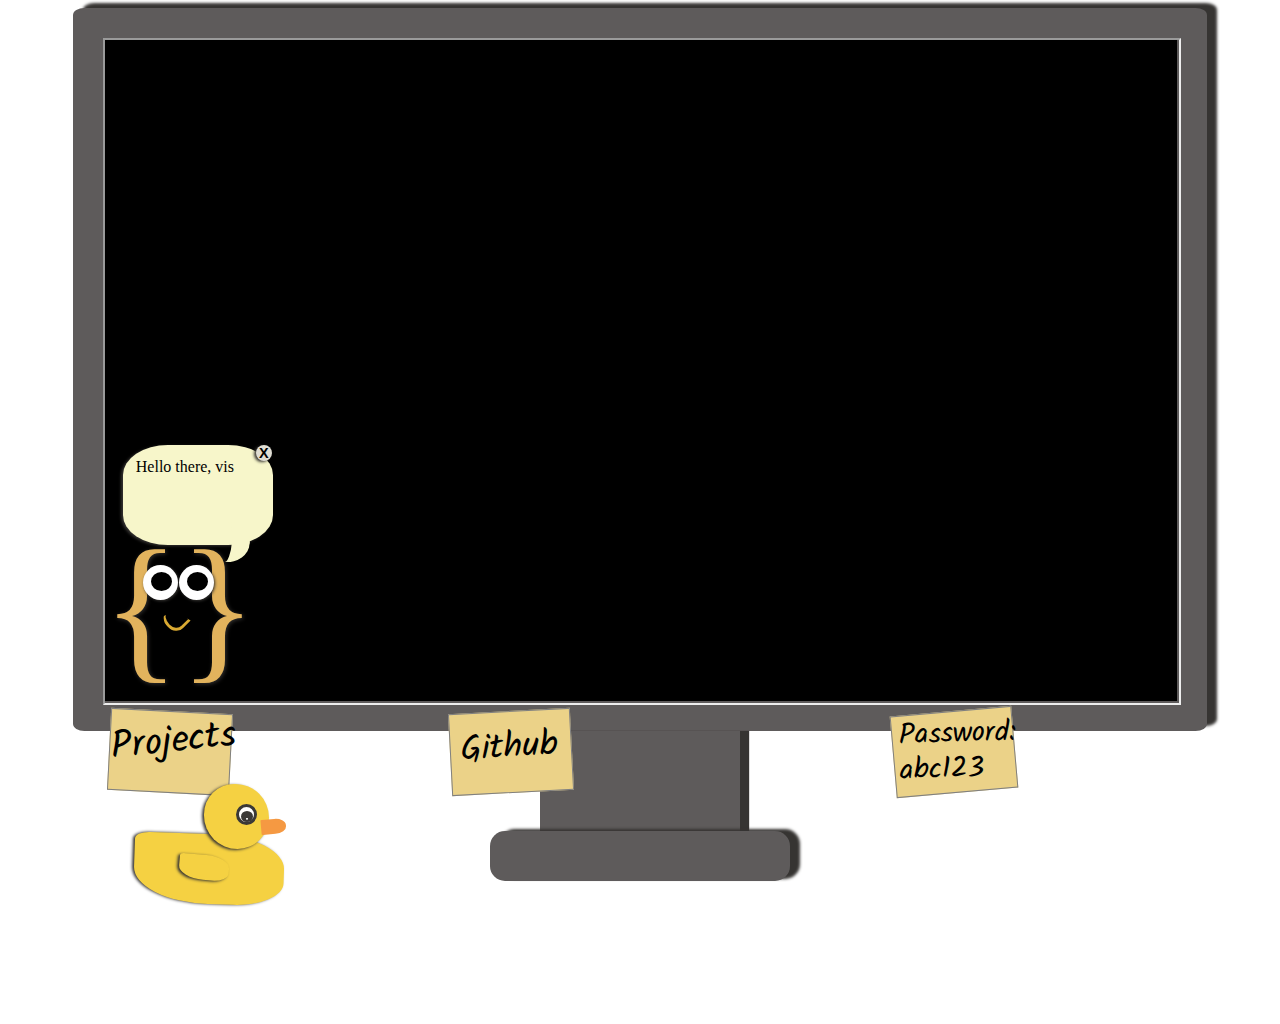
==== archived/index.html @ d53f1fcb "New layout done, but grid needs to be redone to accommodate headers" ====
<html>
	<head>
		<title>My site</title>
		<link rel="stylesheet" href="index.css">
		<link rel="preconnect" href="https://fonts.gstatic.com">
<link href="https://fonts.googleapis.com/css2?family=Kalam:wght@300&display=swap" rel="stylesheet">
	</head>
	<body onload="page_loaded()">
		<div class="entire-display">
			<div class="computer-monitor">
				<div class="computer-screen">
					<!-- The text can go over the iframe... I think -->
					<iframe id="computer-screen-frame"
						width="100%"
						height="100%"
						name="screen"
						sandbox="allow-top-navigation allow-same-origin allow-scripts allow-popups"
						src="about:blank">
					</iframe>
					<div class="computer-text" id="computer-text">
						<noscript>This site might not work correctly without Javascript.  If you'd like, you can visit the original/vanilla site <a href="https://sheyin.github.io/projects.html" target="_top">here</a>.</noscript>
					</div>
					<div class="mascot" id="mascot">
						<div class="mascot-body">
							{}
							<div class="mascot-eye mascot-eye-left">
								<div class="mascot-pupil"></div>
							</div>
							<div class="mascot-eye mascot-eye-right">
								<div class="mascot-pupil"></div>
							</div>
							<div class="mascot-mouth"></div>
						</div>
						<div class="mascot-speech-bubble">
							<div class="mascot-close" onClick="close_mascot()"><span class="mascot-close-text">X</span></div>
							<div class="mascot-speech-bubble-text" id="speech-bubble"></div>
							<div class="mascot-speech-bubble-line"></div>
						</div>
					</div>
				</div>

				<div class="post-it-notes">
					<a href="https://sheyin.github.io/projects.html" target="screen" onClick="project_note()">
						<div class="post-it-note projects-link">
							<div id="projects">Projects</div>
						</div>
					</a>
					<a href="https://github.com/Sheyin/" target="_new" onClick="github_note()">
						<div class="post-it-note github-link">
							<div id="github">Github</div>
						</div>
					</a>
					<a href="#" onClick="secret_note()">
						<div class="post-it-note top-secret-link">
							<div id="top-secret">Password: <br /> abc123</div>
						</div>
					</a>
				</div>
				<div class="computer-stand">
					<div class="computer-stand-neck"></div>
					<div class="computer-stand-base"></div>
				</div>
			</div>


			<div class="rubber-ducky">
				<div class="rubber-ducky-head" onClick="duck_clicked()">
					<div class="rubber-ducky-beak" onClick="duck_clicked()"></div>
					<div class="rubber-ducky-eye" onClick="duck_clicked()">
						<div class="rubber-ducky-pupil" onClick="duck_clicked()"></div>
					</div>
				</div>
				<div class="rubber-ducky-body" onClick="duck_clicked()">
					<div class="rubber-ducky-wing" onClick="duck_clicked()"></div>
				</div>
			</div>

		</div>
	</body>

	<audio id="audio_quack" src="audio/quack.wav" preload="auto"></audio>
	<script src="new_script.js"></script>
</html>
---- archived/index.css ----
.computer-monitor-old {
  width: 900px;
  height: 600px;
  background-color: #5e5b5b;
  padding: 30px;
  border-radius: 1%;
}

.computer-screen {
  width: 85%;
  height: 75%;
  background-color: black;
  border: 30px solid #5e5b5b;
  border-radius: 1%;
  z-index: 1;
  margin: auto;
  box-shadow: 10px -5px 3px #363432;
}

.computer-text {
  font-family: Arial;
  padding-top: 55px;
  padding-left: 10px;
  position: absolute;
  top: 0px;
  color: white;
  border-radius: 1%;
}

.computer-stand {
  margin: auto;
  z-index: -1;
}

.computer-stand-neck {
  width: 200px;
  height: 100px;
  background-color: #5e5b5b;
  margin: auto;
  box-shadow: 9px 0px 1px #363432;
  z-index: -1;
}

.computer-stand-base {
  width: 300px;
  height: 50px;
  background-color: #5e5b5b;
  border-radius: 15px;
  margin: auto;
  box-shadow: 10px -2px 3px #363432;
}

/* This is the vertical positining of all the post-its */
.post-it-notes {
  position: relative;
  top: -20px;
  color: #000000;
}

a:link {
  color: #000000;
}

a:visited {
  color: #000000;
}

/* mouse over link */
a:hover {
  color: #5ed5da;
}

.post-it-note {
  width: 120px;
  height: 80px;
  background-color: #ebd288;
  z-index: 5;
  position: absolute;
  border: 1px solid grey;
  font-family: "Kalam", cursive;
  cursor: pointer;
}

.projects-link {
  left: 8%;
  transform: rotate(3deg);
}

#projects {
  font-size: 38px;
  transform: rotate(-9deg);
}

.github-link {
  left: 35%;
  transform: rotate(-3deg);
}

#github {
  font-size: 35px;
  padding-left: 10px;
  padding-top: 15px;
  line-height: 1.2;
}

.top-secret-link {
  left: 70%;
  transform: rotate(-5deg);
}

#top-secret {
  font-size: 29px;
  line-height: 1.2;
  padding-left: 5px;
  padding-top: 5px;
  transform: rotate(3deg);
}

.mascot {
  z-index: 5;
  position: absolute;
  cursor: default;
}

.mascot-body {
  font-size: 10em;
  color: #e2b35d;
  text-shadow: 1px 1px 4px #363432;
  z-index: 5;
  padding-bottom: 30px;
  position: relative;
  bottom: 190px;
}

.mascot-eye {
  position: absolute;
  width: 35px;
  height: 35px;
  border-radius: 50%;
  background-color: #ffffff;
  border: 0px solid #3b3937;
  box-shadow: 1px 1px 3px #363432;
}

.mascot-eye-left {
  left: 40px;
  bottom: 130px;
}

.mascot-eye-right {
  left: 76px;
  bottom: 130px;
}

.mascot-pupil {
  position: relative;
  width: 10px;
  height: 10px;
  left: 8px;
  top: 7px;
  border-radius: 50%;
  background-color: #000000;
  border: solid black;
  border-width: 6px 5px 3px 6px;
}

.mascot-mouth {
  position: absolute;
  left: 60px;
  bottom: 100px;
  width: 20px;
  height: 17px;
  border-radius: 0 0% 50% 50%;
  border-top: 1px solid transparent;
  border-left: 1px solid transparent;
  border-right: 3px solid #d9a932;
  border-bottom: 3px solid #d9a932;
  transform: rotate(45deg);
}

.mascot-speech-bubble {
  width: 150px;
  height: 100px;
  background-color: #f7f6ca;
  position: relative;
  left: 20px;
  bottom: 475px;
  border-radius: 30%;
  box-shadow: -2px 1px 3px #363432;
}

.mascot-speech-bubble-text {
  color: #000000;
  z-index: 5;
  padding: 13px;
}

.mascot-close {
  width: 2ch;
  height: 2ch;
  position: absolute;
  left: 133px;
  top: 0px;
  border-radius: 50%;
  background-color: #e0ddd3;
  text-align: center;
  box-shadow: -2px 1px 3px #363432;
  cursor: pointer;
}

.mascot-close-text {
  font-size: 0.9rem;
  font-family: Arial;
  font-weight: bold;
}

.mascot-speech-bubble-line {
  width: 28px;
  height: 40px;
  position: absolute;
  left: 80px;
  top: 76px;
  border-radius: 0% 50% 50% 0%;
  border-top: 1px solid transparent;
  border-left: 1px solid transparent;
  border-right: 18px solid #f7f6ca;
  border-bottom: 0px solid #f7f6ca;
  transform: rotate(5deg);
}

.rubber-ducky {
  position: relative;
  left: 10%;
  bottom: 112px;
  z-index: 5;
}

.rubber-ducky-head {
  width: 65px;
  height: 65px;
  border-top-left-radius: 45px;
  border-top-right-radius: 50px;
  border-bottom-right-radius: 47px;
  border-bottom-left-radius: 50px;
  background-color: #f5d142;
  position: relative;
  left: 70px;
  top: 15px;
  box-shadow: -2px 1px 3px #363432;
  z-index: 3;
  cursor: pointer;
}

.rubber-ducky-beak {
  width: 25px;
  height: 15px;
  background-color: #f59942;
  border-top-left-radius: 5%;
  border-top-right-radius: 45%;
  border-bottom-right-radius: 45%;
  border-bottom-left-radius: 5%;
  transform: rotate(-5deg);
  position: relative;
  top: 35px;
  left: 57px;
}

.rubber-ducky-eye {
  width: 15px;
  height: 15px;
  background-color: #ffffff;
  border: 3px solid #3b3937;
  border-radius: 50%;
  position: relative;
  left: 32px;
  top: 5px;
}

.rubber-ducky-pupil {
  width: 2px;
  height: 2px;
  background-color: #ffffff;
  border: solid #3b3937;
  border-width: 7px 5px 2px 5px;
  border-radius: 50%;
  position: relative;
  left: 2px;
  top: 4px;
}

.rubber-ducky-body {
  width: 150px;
  height: 70px;
  background-color: #f5d142;
  border-top-left-radius: 10%;
  border-top-right-radius: 47%;
  border-bottom-right-radius: 33%;
  border-bottom-left-radius: 50%;
  transform: rotate(2deg);
  box-shadow: -2px 0px 3px #363432;
  cursor: pointer;
}

.rubber-ducky-wing {
  width: 50px;
  height: 25px;
  background-color: rubber-ducky-body;
  border: 0px solid #f59942;
  position: relative;
  left: 30%;
  top: 30%;
  border-top-left-radius: 10%;
  border-top-right-radius: 47%;
  border-bottom-right-radius: 33%;
  border-bottom-left-radius: 50%;
  transform: rotate(3deg);
  box-shadow: -2px 1px 3px #363432;
  z-index: 3;
}

/*# sourceMappingURL=index.css.map */
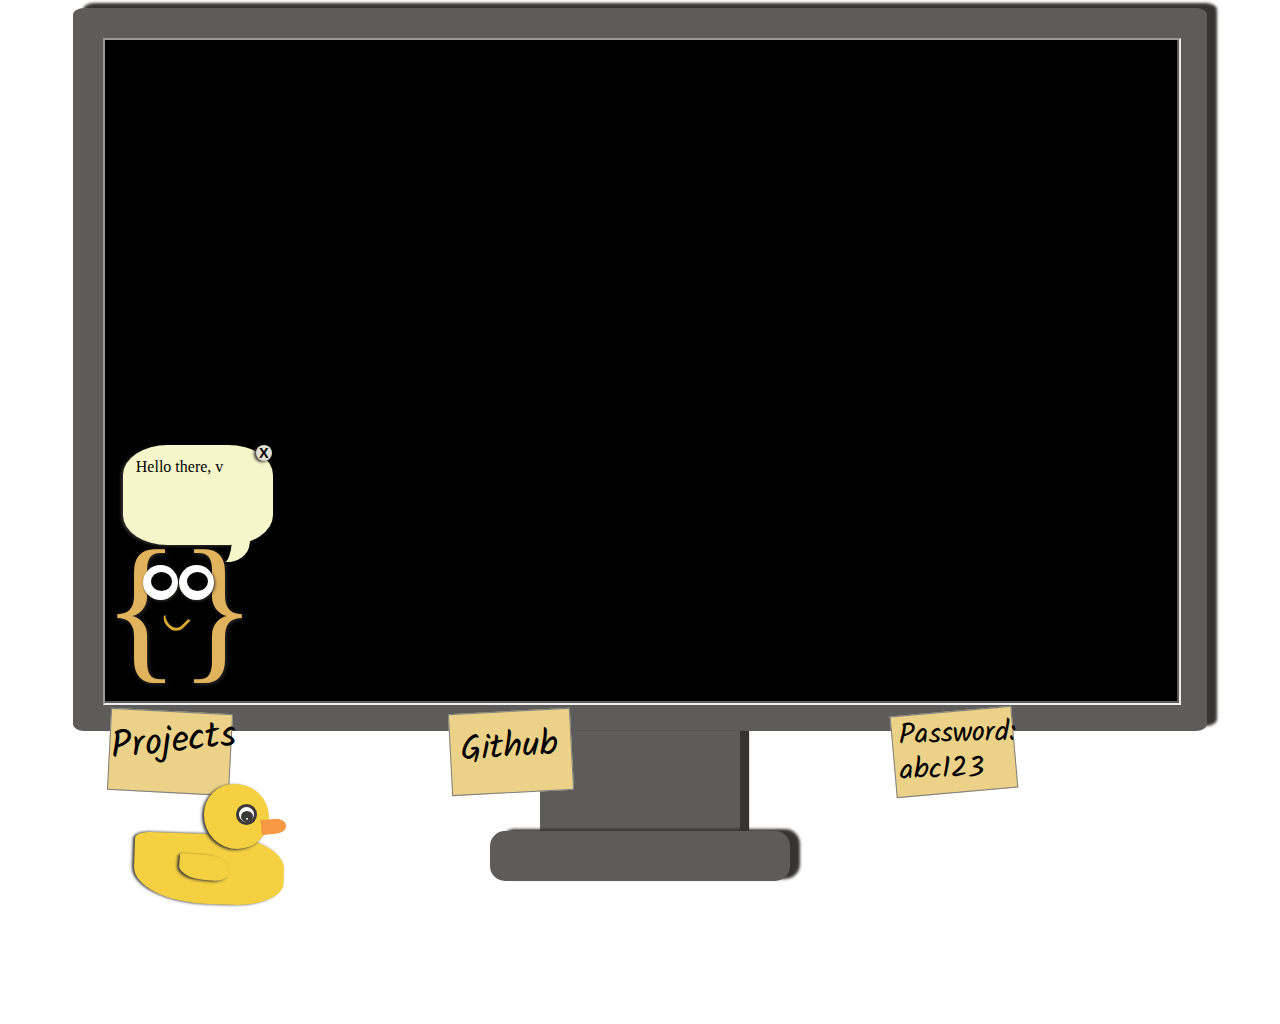
==== commit a8bfc08a: "Fixed archive links to use local url references instead of absolute.  Moved mgp stuff into miniproje" ====
--- a/archived/index.html
+++ b/archived/index.html
@@ -18,7 +18,7 @@
 						src="about:blank">
 					</iframe>
 					<div class="computer-text" id="computer-text">
-						<noscript>This site might not work correctly without Javascript.  If you'd like, you can visit the original/vanilla site <a href="https://sheyin.github.io/projects.html" target="_top">here</a>.</noscript>
+						<noscript>This site might not work correctly without Javascript.  If you'd like, you can visit the original/vanilla site <a href="projects.html" target="_top">here</a>.</noscript>
 					</div>
 					<div class="mascot" id="mascot">
 						<div class="mascot-body">
@@ -40,7 +40,7 @@
 				</div>
 
 				<div class="post-it-notes">
-					<a href="https://sheyin.github.io/projects.html" target="screen" onClick="project_note()">
+					<a href="projects.html" target="screen" onClick="project_note()">
 						<div class="post-it-note projects-link">
 							<div id="projects">Projects</div>
 						</div>
@@ -73,6 +73,7 @@
 				<div class="rubber-ducky-body" onClick="duck_clicked()">
 					<div class="rubber-ducky-wing" onClick="duck_clicked()"></div>
 				</div>
+				</div>
 			</div>
 
 		</div>
